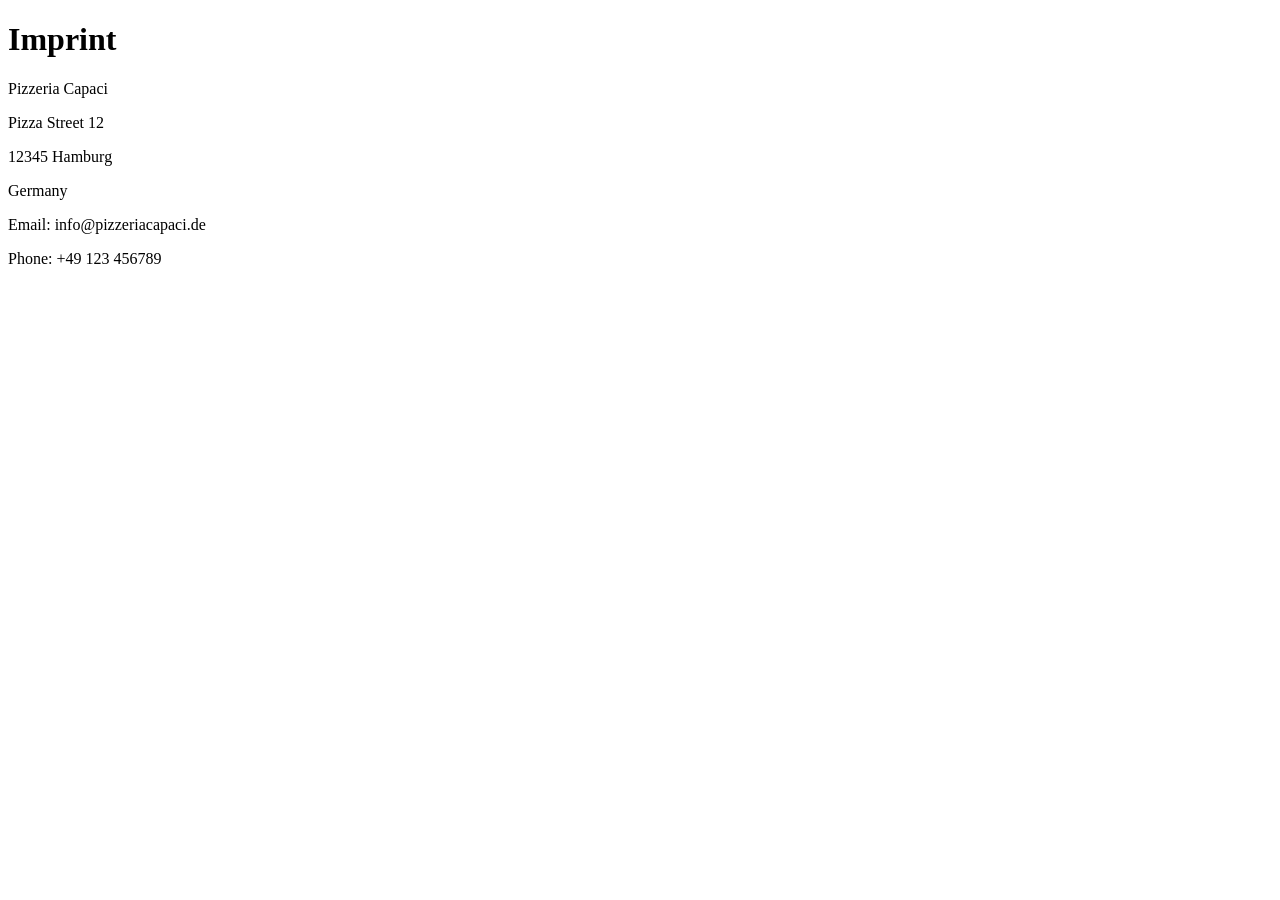
==== impressum.html @ 59724f7c "final touches v1" ====
<!DOCTYPE html>
<html lang="en">
<head>
    <meta charset="UTF-8">
    <meta name="viewport" content="width=device-width, initial-scale=1.0">
    <title>Imprint</title>
</head>
<body>
    <h1>Imprint</h1>

    <p>Pizzeria Capaci</p>
    <p>Pizza Street 12</p>
    <p>12345 Hamburg</p>
    <p>Germany</p>
    
    <p>Email: info@pizzeriacapaci.de</p>
    <p>Phone: +49 123 456789</p>
    
</body>
</html>
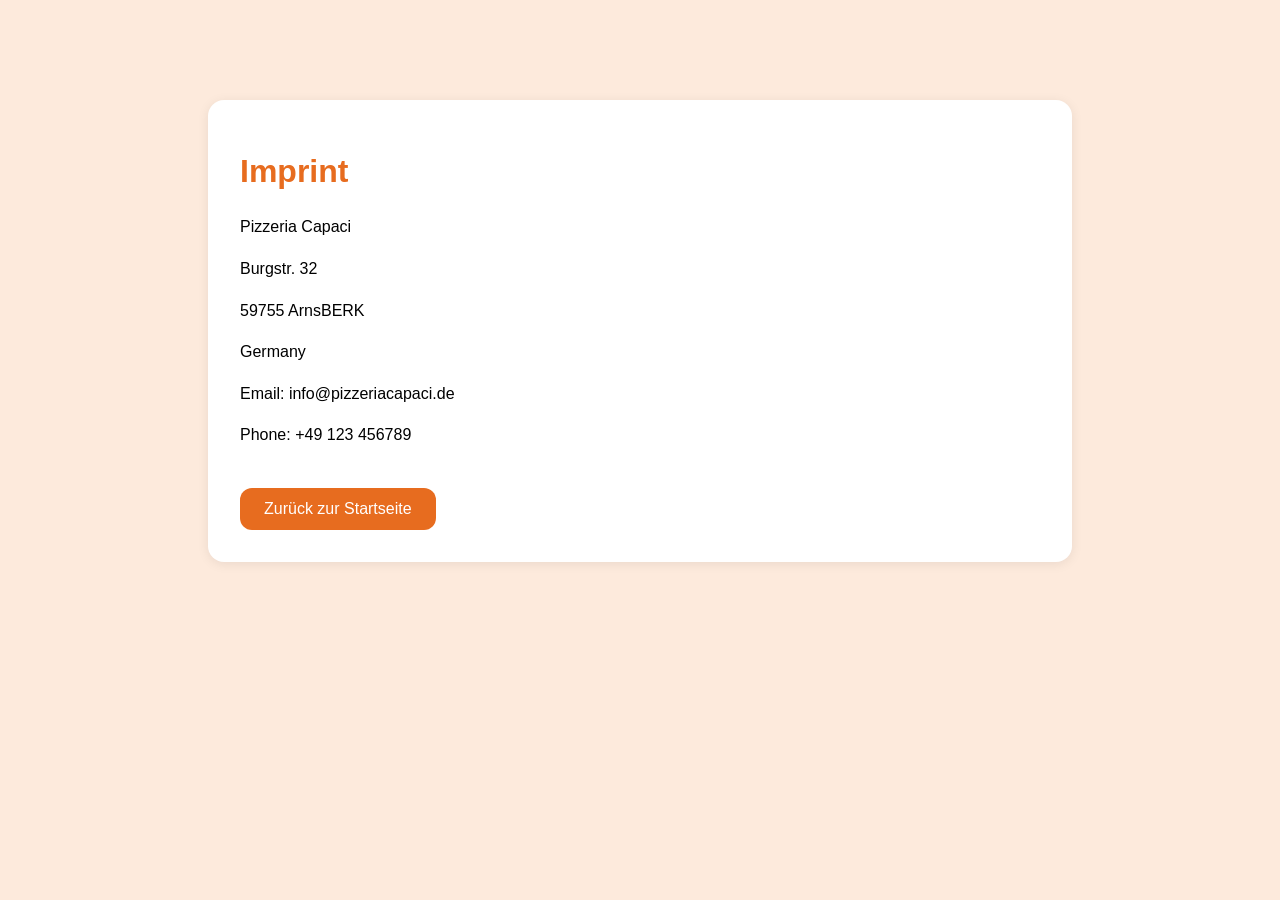
==== commit c8511fc8: "impressum update" ====
--- a/impressum.html
+++ b/impressum.html
@@ -1,20 +1,70 @@
-<!DOCTYPE html>
-<html lang="en">
-<head>
-    <meta charset="UTF-8">
-    <meta name="viewport" content="width=device-width, initial-scale=1.0">
+<!doctype html>
+<html lang="de">
+  <head>
+    <meta charset="UTF-8" />
+    <meta name="viewport" content="width=device-width, initial-scale=1.0" />
     <title>Imprint</title>
-</head>
-<body>
+    <link
+      rel="shortcut icon"
+      href="assets/img/pizzakoch.png"
+      type="image/x-icon"
+    />
+  </head>
+  <style>
+    body {
+      margin: 0;
+      background-color: #fdeadc;
+      font-family: Arial, sans-serif;
+    }
+
+    .impressum-container {
+      max-width: 800px;
+      margin: 100px auto;
+      padding: 32px;
+      background-color: white;
+      border-radius: 16px;
+      box-shadow: 0 2px 12px rgba(0, 0, 0, 0.08);
+    }
+
+    h1 {
+      color: #e76c1f;
+      margin-bottom: 24px;
+    }
+
+    h2 {
+      margin-top: 24px;
+      margin-bottom: 12px;
+    }
+
+    p {
+      line-height: 1.6;
+    }
+
+    .back-btn {
+      display: inline-block;
+      margin-top: 24px;
+      padding: 12px 24px;
+      background-color: #e76c1f;
+      color: white;
+      text-decoration: none;
+      border-radius: 12px;
+    }
+
+    .back-btn:hover {
+      opacity: 0.9;
+    }
+  </style>
+  <div class="impressum-container">
     <h1>Imprint</h1>
 
     <p>Pizzeria Capaci</p>
-    <p>Pizza Street 12</p>
-    <p>12345 Hamburg</p>
+    <p>Burgstr. 32</p>
+    <p>59755 ArnsBERK</p>
     <p>Germany</p>
-    
+
     <p>Email: info@pizzeriacapaci.de</p>
     <p>Phone: +49 123 456789</p>
-    
-</body>
-</html>+
+    <a href="index.html" class="back-btn">Zurück zur Startseite</a>
+  </div>
+</html>
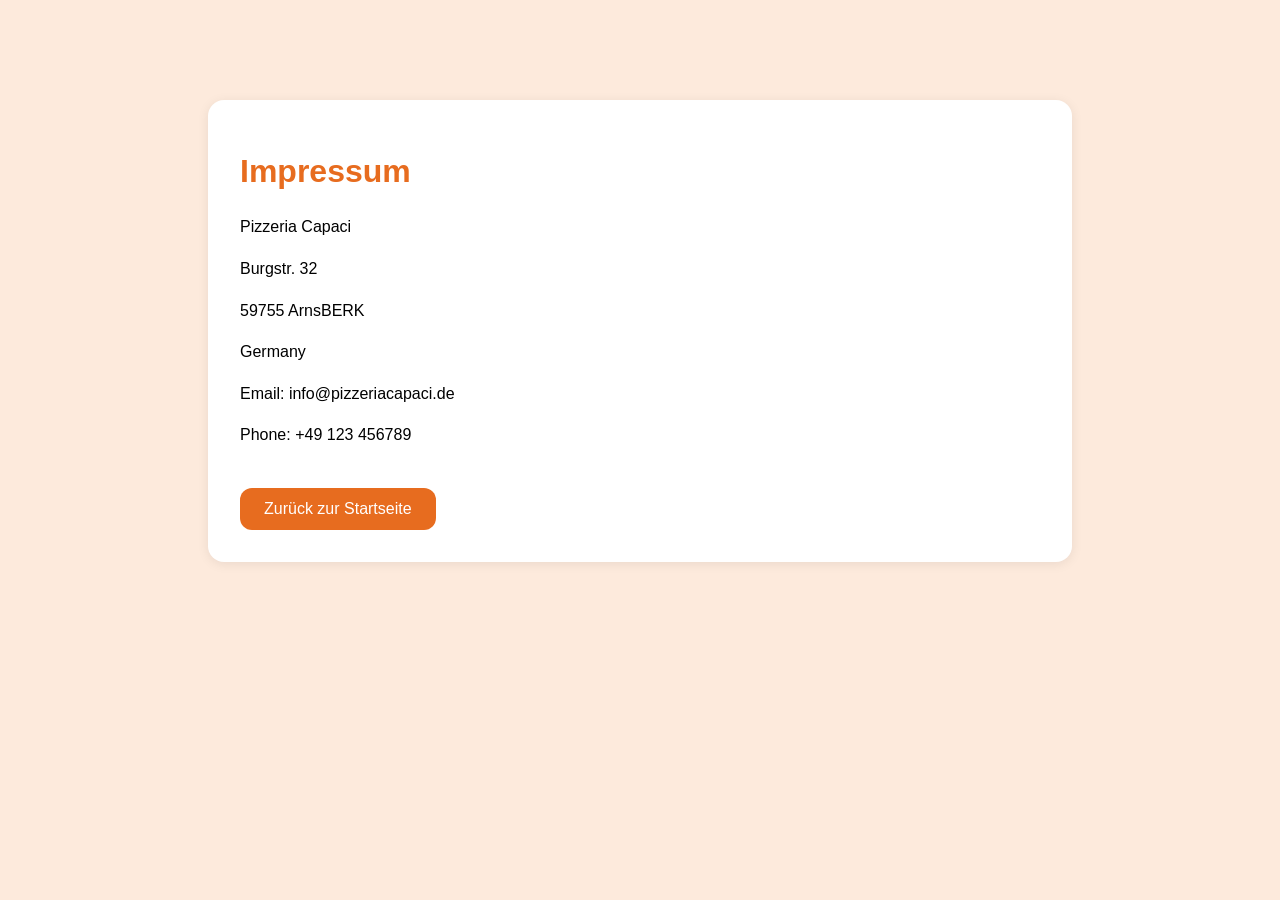
==== commit 9ea266d8: "Impressum h1" ====
--- a/impressum.html
+++ b/impressum.html
@@ -3,7 +3,7 @@
   <head>
     <meta charset="UTF-8" />
     <meta name="viewport" content="width=device-width, initial-scale=1.0" />
-    <title>Imprint</title>
+    <title>Impressum</title>
     <link
       rel="shortcut icon"
       href="assets/img/pizzakoch.png"
@@ -55,7 +55,7 @@
     }
   </style>
   <div class="impressum-container">
-    <h1>Imprint</h1>
+    <h1>Impressum</h1>
 
     <p>Pizzeria Capaci</p>
     <p>Burgstr. 32</p>
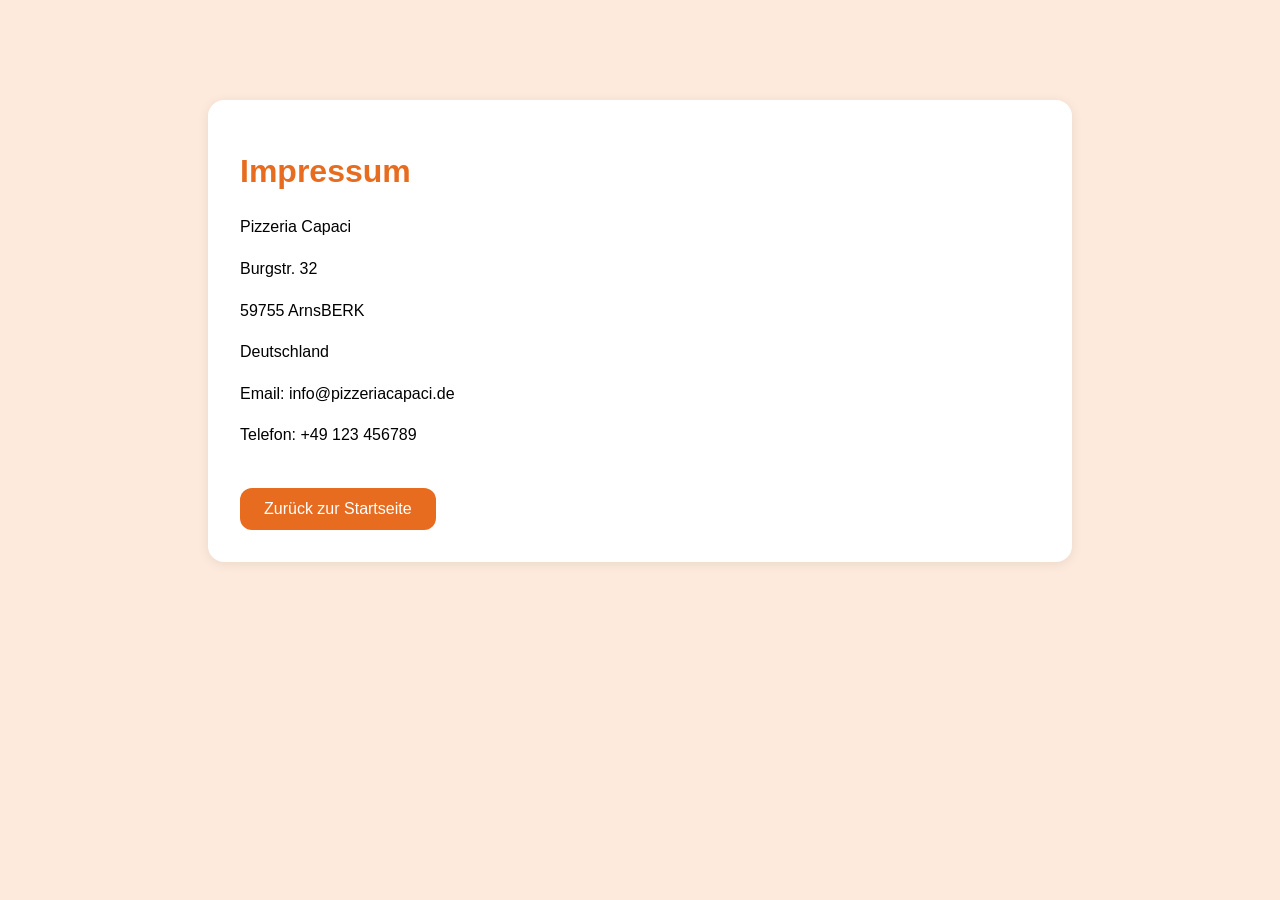
==== commit de4a71a7: "final touches" ====
--- a/impressum.html
+++ b/impressum.html
@@ -60,10 +60,10 @@
     <p>Pizzeria Capaci</p>
     <p>Burgstr. 32</p>
     <p>59755 ArnsBERK</p>
-    <p>Germany</p>
+    <p>Deutschland</p>
 
     <p>Email: info@pizzeriacapaci.de</p>
-    <p>Phone: +49 123 456789</p>
+    <p>Telefon: +49 123 456789</p>
 
     <a href="index.html" class="back-btn">Zurück zur Startseite</a>
   </div>
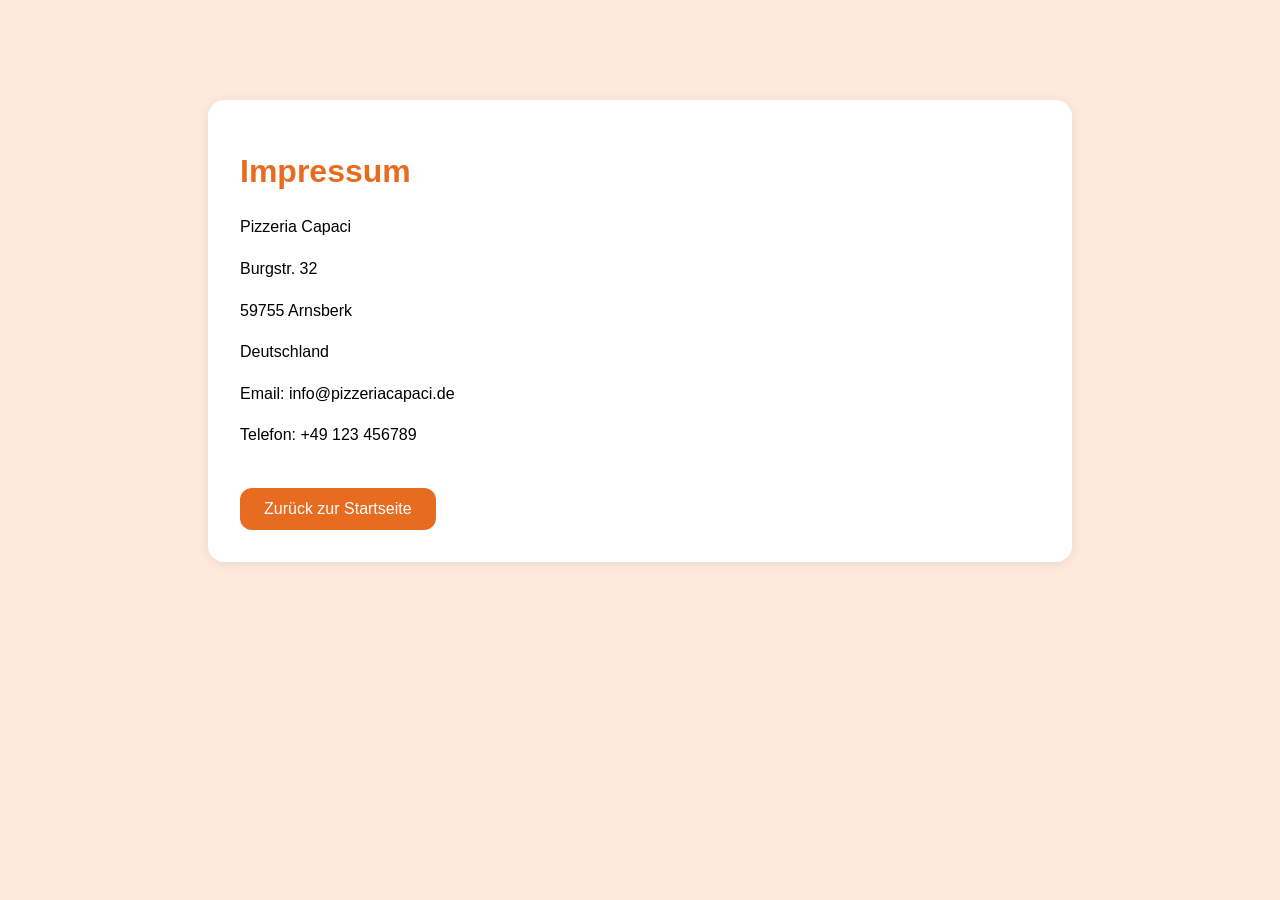
==== commit 41831c56: "Vegatarian feature used and CSS data is now more readable." ====
--- a/impressum.html
+++ b/impressum.html
@@ -59,7 +59,7 @@
 
     <p>Pizzeria Capaci</p>
     <p>Burgstr. 32</p>
-    <p>59755 ArnsBERK</p>
+    <p>59755 Arnsberk</p>
     <p>Deutschland</p>
 
     <p>Email: info@pizzeriacapaci.de</p>
